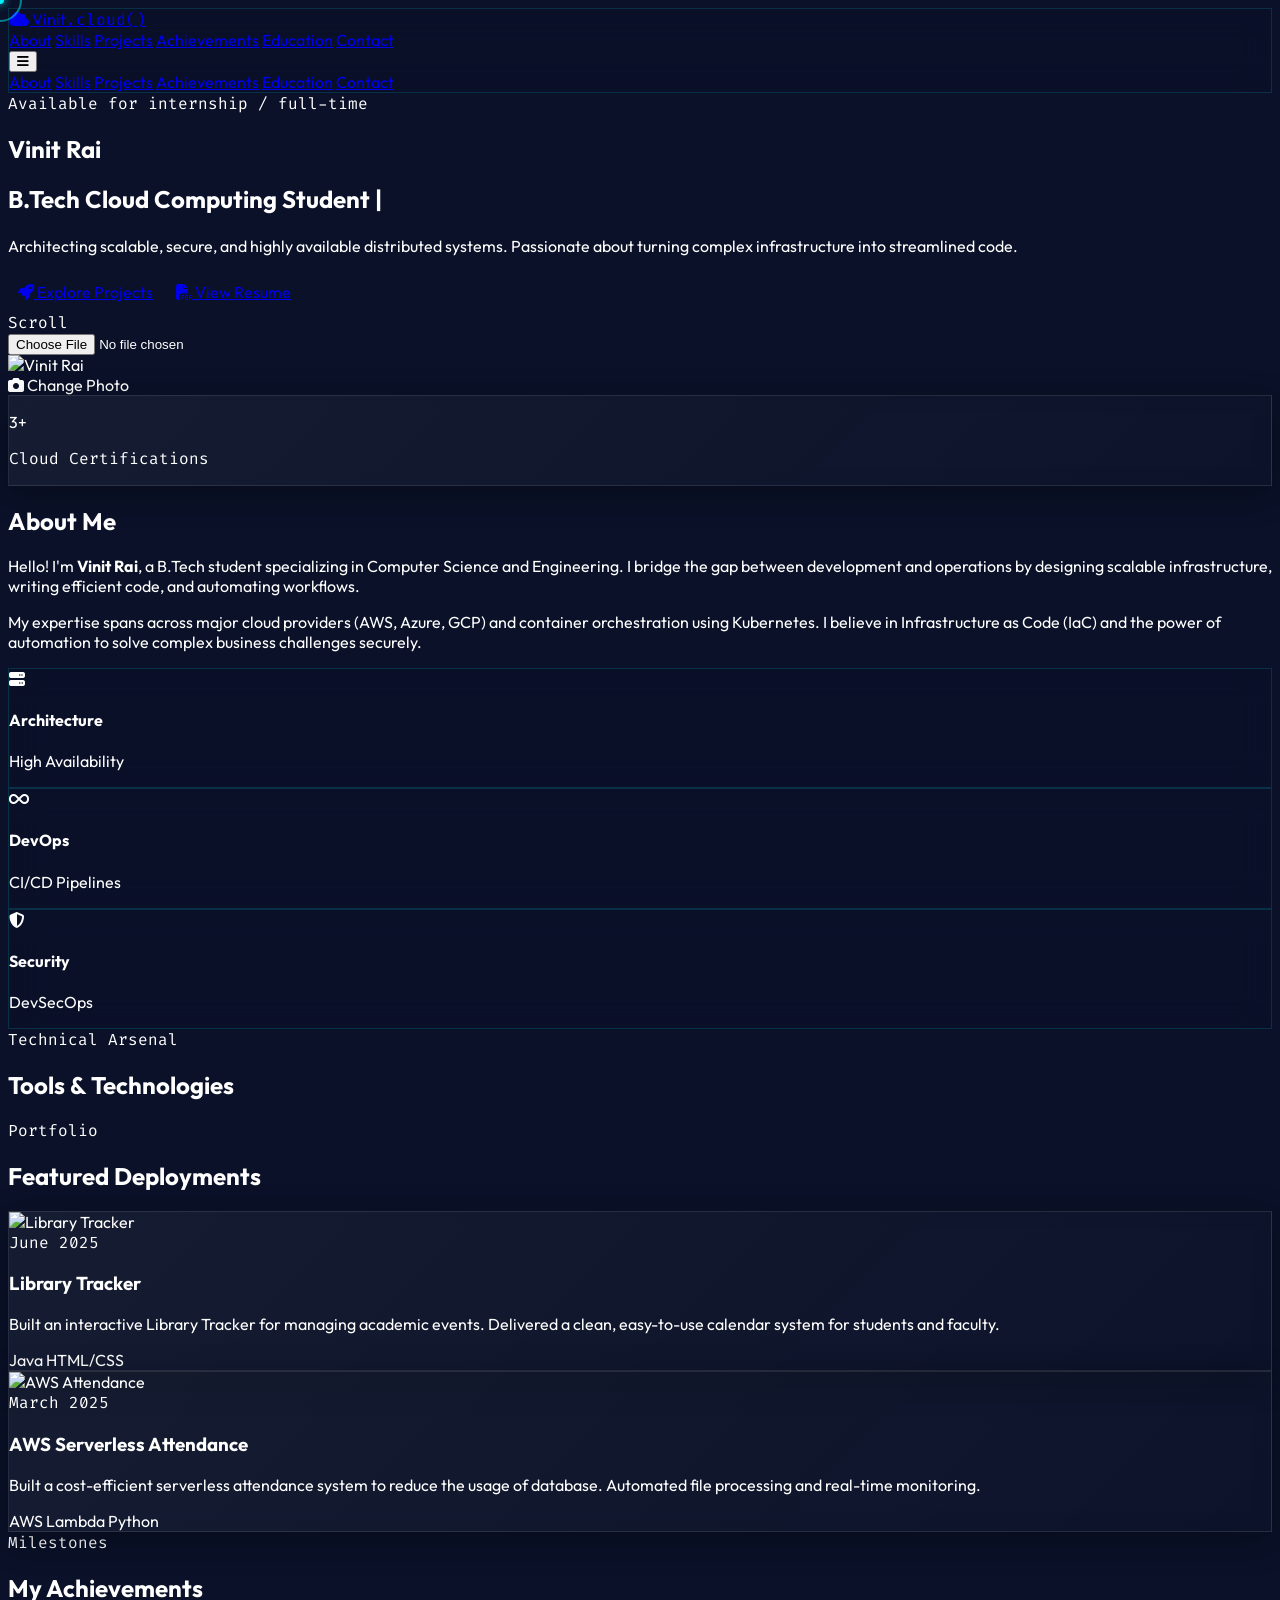
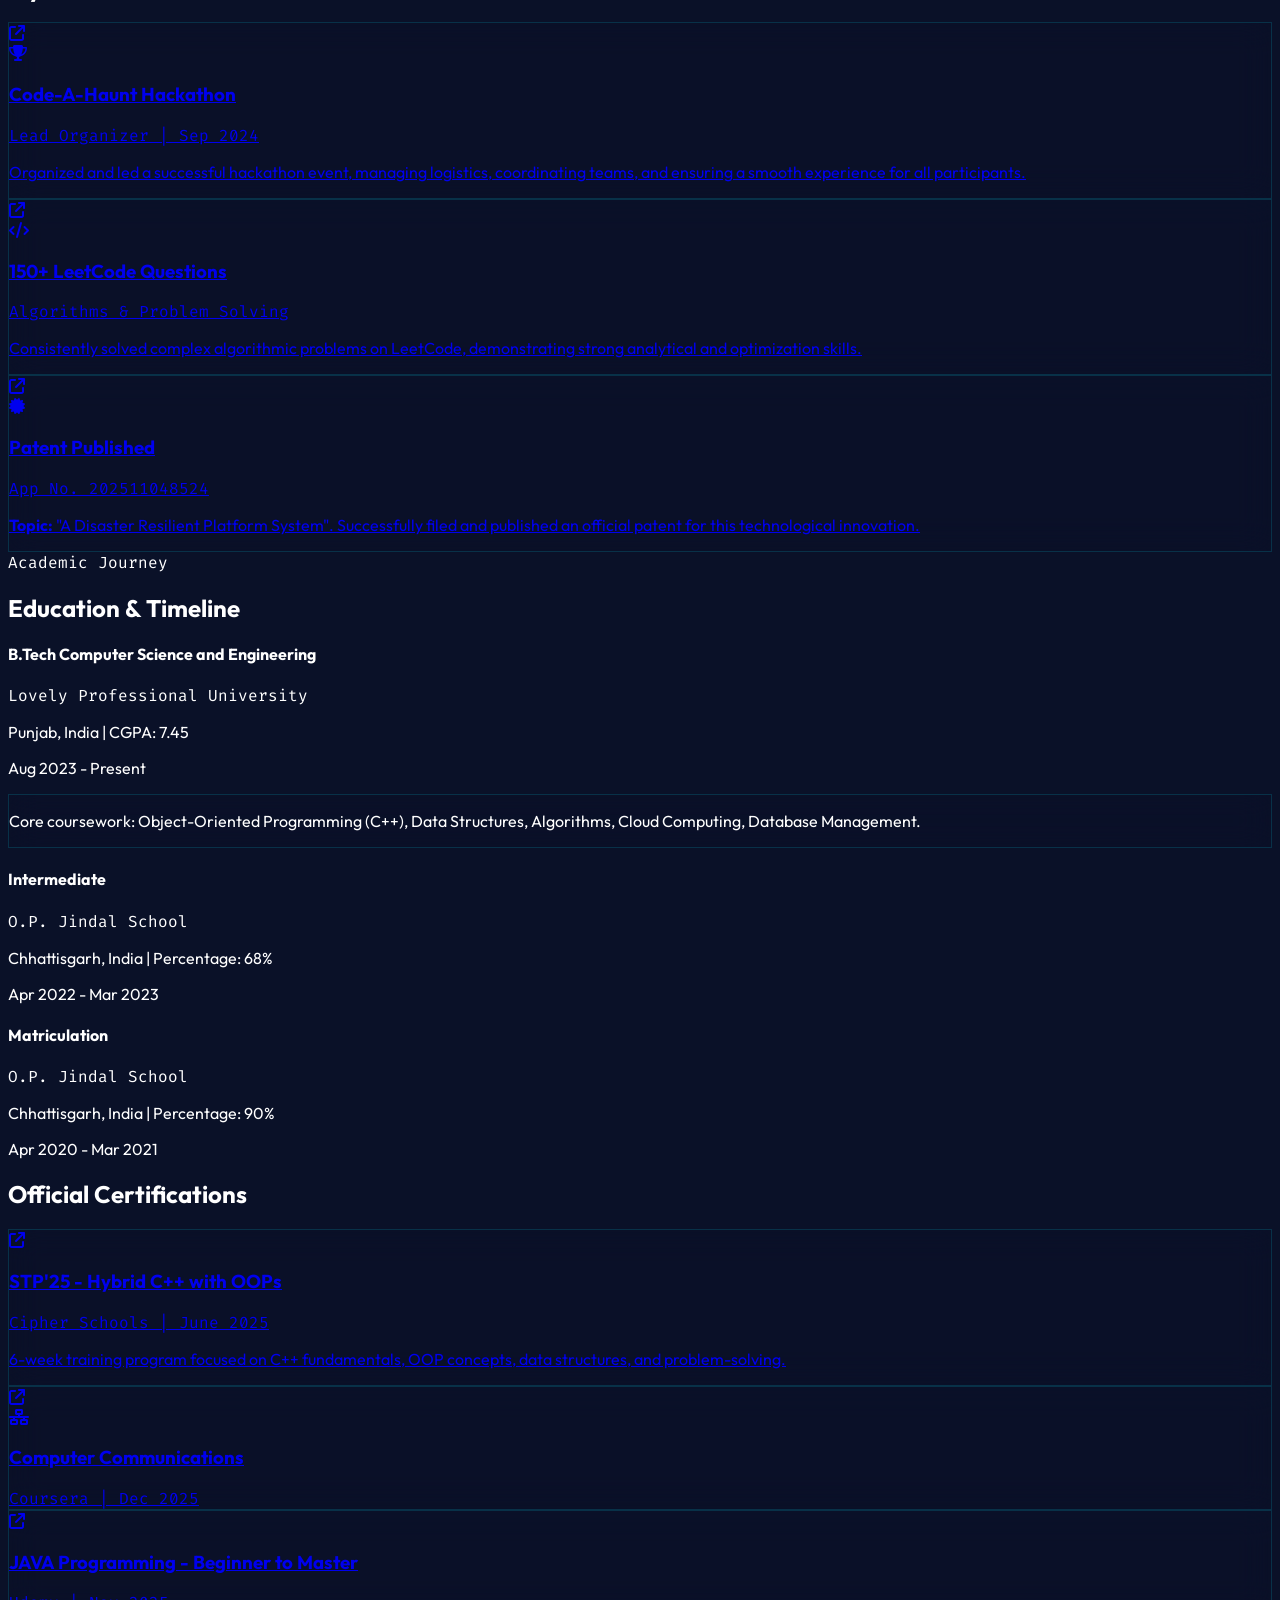
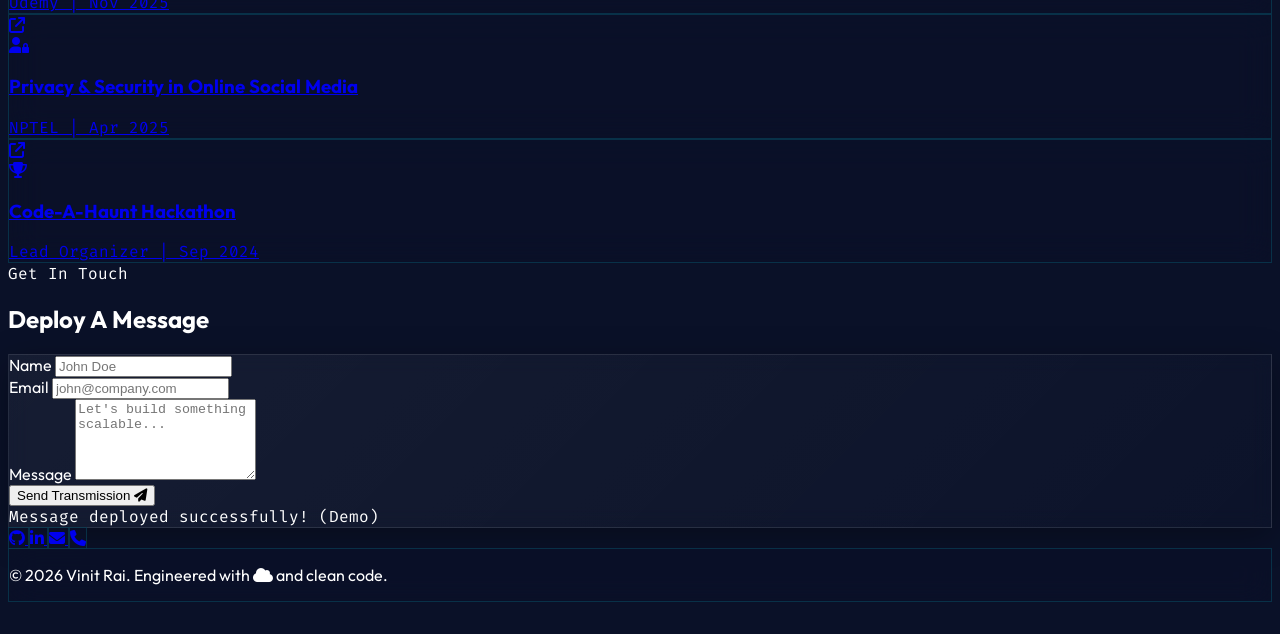
==== index.html @ 3e6a64eb "Initial commit of portfolio updates" ====
<!DOCTYPE html>
<html lang="en" class="scroll-smooth dark">

<head>
    <meta charset="UTF-8">
    <meta name="viewport" content="width=device-width, initial-scale=1.0">
    <title>Vinit Rai | Cloud Computing Portfolio</title>

    <!-- SEO & Meta -->
    <meta name="description"
        content="Portfolio of Vinit Rai, a passionate B.Tech Cloud Computing student focused on AWS, Azure, GCP, and full-stack DevOps architecture.">

    <!-- Fonts -->
    <link rel="preconnect" href="https://fonts.googleapis.com">
    <link rel="preconnect" href="https://fonts.gstatic.com" crossorigin>
    <link
        href="https://fonts.googleapis.com/css2?family=Outfit:wght@300;400;600;800&family=Fira+Code:wght@400;500&display=swap"
        rel="stylesheet">

    <!-- Icons -->
    <link rel="stylesheet" href="https://cdnjs.cloudflare.com/ajax/libs/font-awesome/6.4.0/css/all.min.css">
    <link rel="stylesheet" href="https://cdn.jsdelivr.net/gh/devicons/devicon@latest/devicon.min.css">

    <!-- AOS Animation -->
    <link href="https://cdnjs.cloudflare.com/ajax/libs/aos/2.3.4/aos.css" rel="stylesheet">
    <!-- Tailwind CSS with custom configuration -->
    <script src="https://cdn.tailwindcss.com"></script>
    <script>
        tailwind.config = {
            darkMode: 'class',
            theme: {
                extend: {
                    colors: {
                        cloud: {
                            900: '#0a1128', // Deep navy
                            800: '#162b4c',
                            neon: '#00f2fe', // Cyan accent
                            glow: '#4facfe'
                        }
                    },
                    animation: {
                        'float': 'float 6s ease-in-out infinite',
                        'type': 'type 3s ease-out .8s infinite alternate both',
                        'spin-slow': 'spin 8s linear infinite',
                        'bounce-slow': 'bounce 3s infinite'
                    },
                    keyframes: {
                        float: {
                            '0%, 100%': { transform: 'translateY(0)' },
                            '50%': { transform: 'translateY(-20px)' }
                        }
                    }
                }
            }
        }
    </script>

    <!-- Custom CSS -->
    <link rel="stylesheet" href="css/style.css">
</head>

<body class="selection:bg-cloud-neon selection:text-cloud-900">

    <!-- Custom Cursor Elements -->
    <div class="cursor-dot hidden md:block"></div>
    <div class="cursor-outline hidden md:block"></div>

    <!-- Container for dynamic component injection -->
    <div id="app"></div>

    <!-- Scripts -->
    <script src="https://cdnjs.cloudflare.com/ajax/libs/aos/2.3.4/aos.js"></script>
    <script>
        // Script loader to simulate a component-based frontend (like React/Next, but vanilla JS)
        // Similar architecture to aksh00001.github.io reference

        async function loadComponents() {
            const app = document.getElementById('app');
            const components = [
                'sections/navbar.html',
                'sections/hero.html',
                'sections/about.html',
                'sections/skills.html',
                'sections/projects.html',
                'sections/achievements.html',
                'sections/education.html',
                'sections/certifications.html',
                'sections/contact.html'
            ];

            // Wait for all HTML fetch promises to resolve
            const htmlContents = await Promise.all(
                components.map(async file => {
                    const response = await fetch(file);
                    return await response.text();
                })
            );

            // Append all HTML into DOM synchronously to prevent layout leaps
            app.innerHTML = htmlContents.join('');

            // Now inject the main custom scripts after DOM is built
            const script = document.createElement('script');
            script.src = 'js/script.js';
            document.body.appendChild(script);
        }

        // Initialize App
        document.addEventListener('DOMContentLoaded', loadComponents);
    </script>
</body>

</html>
---- css/style.css ----
@import url('https://fonts.googleapis.com/css2?family=Outfit:wght@300;400;600;800&family=Fira+Code:wght@400;500&display=swap');

body {
    font-family: 'Outfit', sans-serif;
    background: #0a1128;
    color: #ffffff;
    overflow-x: hidden;
    cursor: none;
}

.font-mono { font-family: 'Fira Code', monospace; }

/* Custom Scrollbar */
::-webkit-scrollbar { width: 8px; }
::-webkit-scrollbar-track { background: #0a1128; }
::-webkit-scrollbar-thumb { background: #162b4c; border-radius: 4px; border: 1px solid rgba(0,242,254,0.3); }
::-webkit-scrollbar-thumb:hover { background: #00f2fe; }

/* Glassmorphism */
.glass {
    background: rgba(10, 17, 40, 0.7);
    backdrop-filter: blur(16px);
    -webkit-backdrop-filter: blur(16px);
    border: 1px solid rgba(0, 242, 254, 0.15);
}

.glass-card {
    background: linear-gradient(135deg, rgba(255,255,255,0.05) 0%, rgba(255,255,255,0.01) 100%);
    backdrop-filter: blur(10px);
    border: 1px solid rgba(255,255,255,0.1);
    box-shadow: 0 8px 32px 0 rgba(0, 0, 0, 0.3);
    transition: all 0.4s cubic-bezier(0.175, 0.885, 0.32, 1.275);
}
.glass-card:hover {
    transform: translateY(-10px) scale(1.02);
    border-color: rgba(0, 242, 254, 0.5);
    box-shadow: 0 15px 45px rgba(0, 242, 254, 0.2);
}

/* 3D Flip */
.perspective { perspective: 1000px; }
.transform-style-3d { transform-style: preserve-3d; }
.backface-hidden { backface-visibility: hidden; }
.rotate-y-180 { transform: rotateY(180deg); }

.skill-card:hover .skill-inner { transform: rotateY(180deg); }

/* Neon Glow */
.neon-text {
    text-shadow: 0 0 10px rgba(0, 242, 254, 0.5), 0 0 20px rgba(0, 242, 254, 0.3);
}
.neon-border:hover {
    box-shadow: 0 0 15px rgba(0, 242, 254, 0.5), inset 0 0 10px rgba(0, 242, 254, 0.2);
}

/* Magnetic Button Hover handled in JS + CSS */
.magnetic-wrap { display: inline-block; padding: 10px; }
.btn-magnetic { transition: transform 0.2s cubic-bezier(0.2, 0.8, 0.2, 1); }

/* Particle Canvas */
#particles-bg { position: absolute; top: 0; left: 0; width: 100%; height: 100%; z-index: -1; }

/* Custom Cursor */
.cursor-dot {
    width: 8px; height: 8px; background: #00f2fe; border-radius: 50%;
    position: fixed; top: 0; left: 0; pointer-events: none; z-index: 10000;
    transform: translate(-50%, -50%); transition: width 0.3s, height 0.3s, background 0.3s;
    box-shadow: 0 0 10px #00f2fe;
}
.cursor-outline {
    width: 40px; height: 40px; border: 2px solid rgba(0, 242, 254, 0.5); border-radius: 50%;
    position: fixed; top: 0; left: 0; pointer-events: none; z-index: 9999;
    transform: translate(-50%, -50%); transition: 0.15s ease-out;
}
a:hover ~ .cursor-dot, button:hover ~ .cursor-dot {
    width: 50px; height: 50px; background: rgba(0, 242, 254, 0.2); mix-blend-mode: screen;
}
a:hover ~ .cursor-outline, button:hover ~ .cursor-outline { opacity: 0; }

/* Underline flow hover */
.hover-underline { position: relative; }
.hover-underline::after {
    content: ''; position: absolute; width: 0; height: 2px; bottom: -4px; left: 0;
    background-color: #00f2fe; transition: width 0.3s ease;
}
.hover-underline:hover::after { width: 100%; }

/* Modal */
#project-modal { transition: opacity 0.3s ease, visibility 0.3s ease; }
#project-modal.hidden { opacity: 0; visibility: hidden; }
#project-modal.visible { opacity: 1; visibility: visible; }
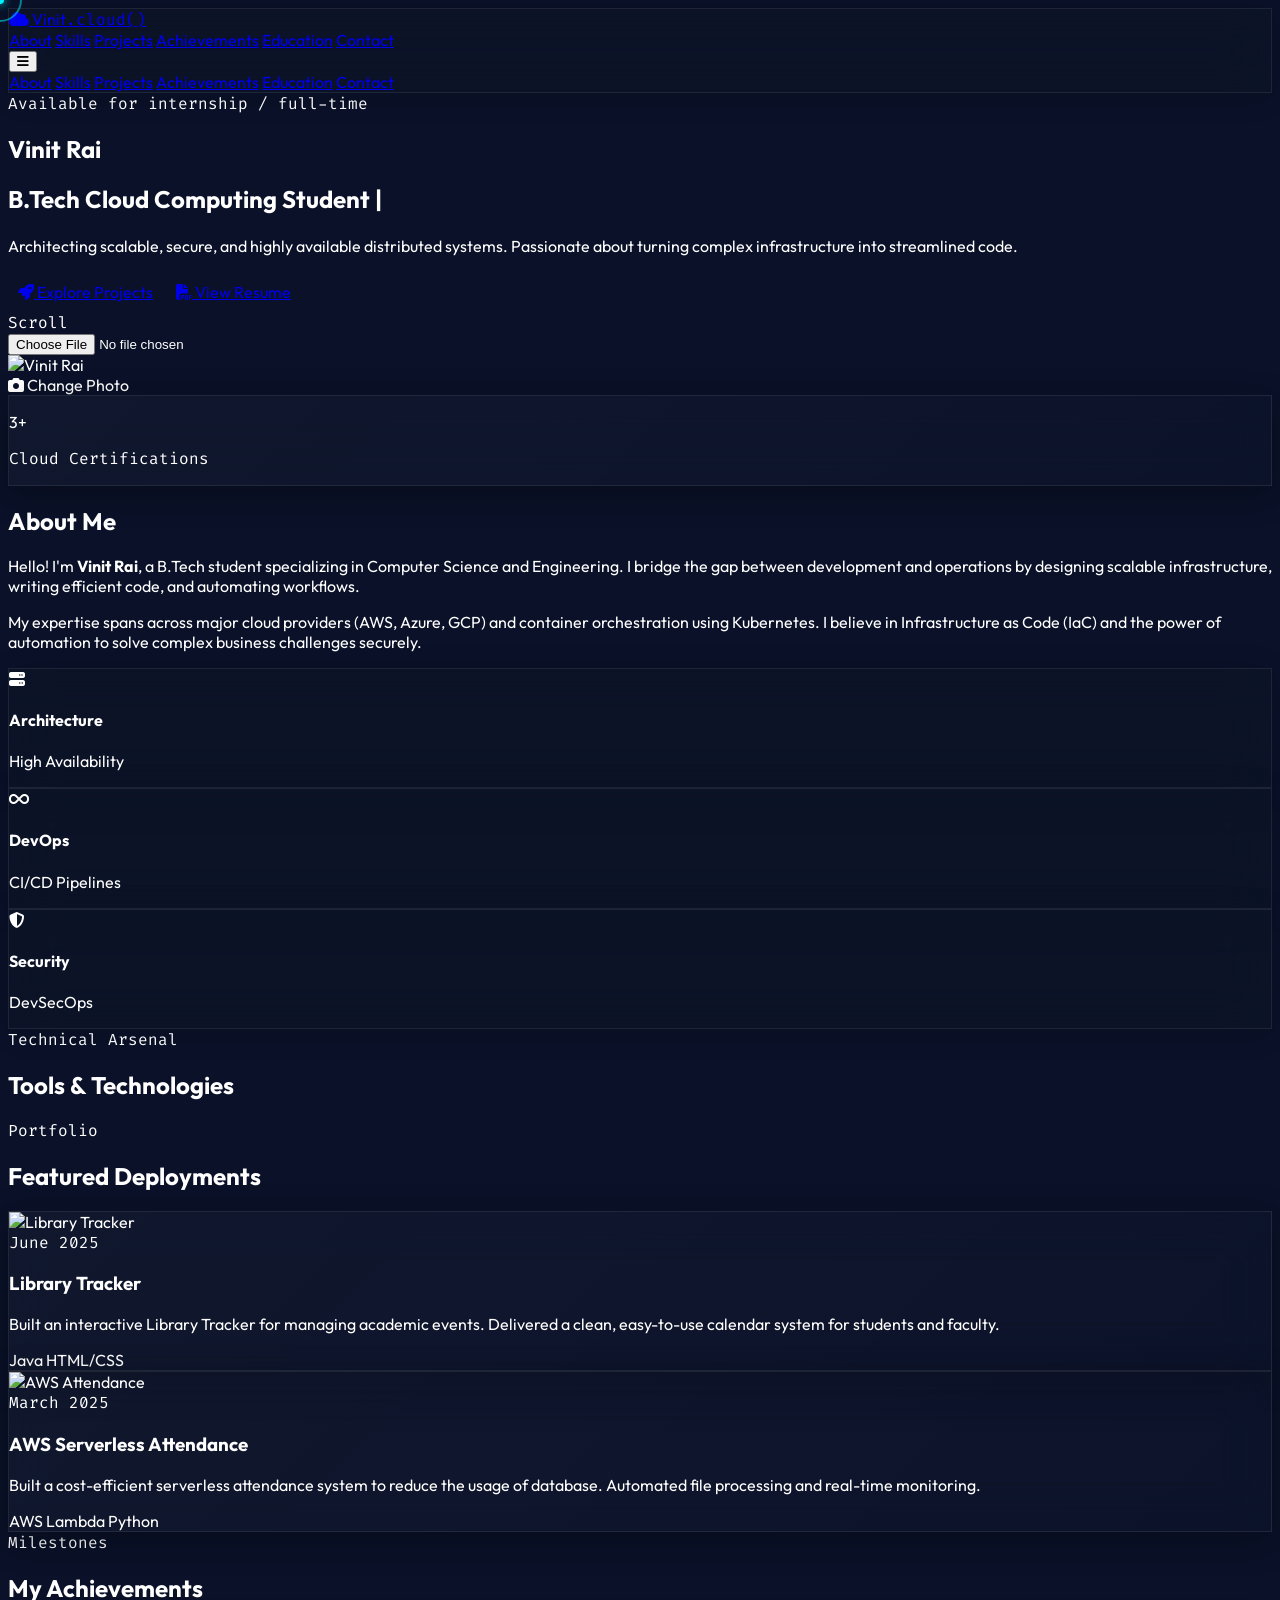
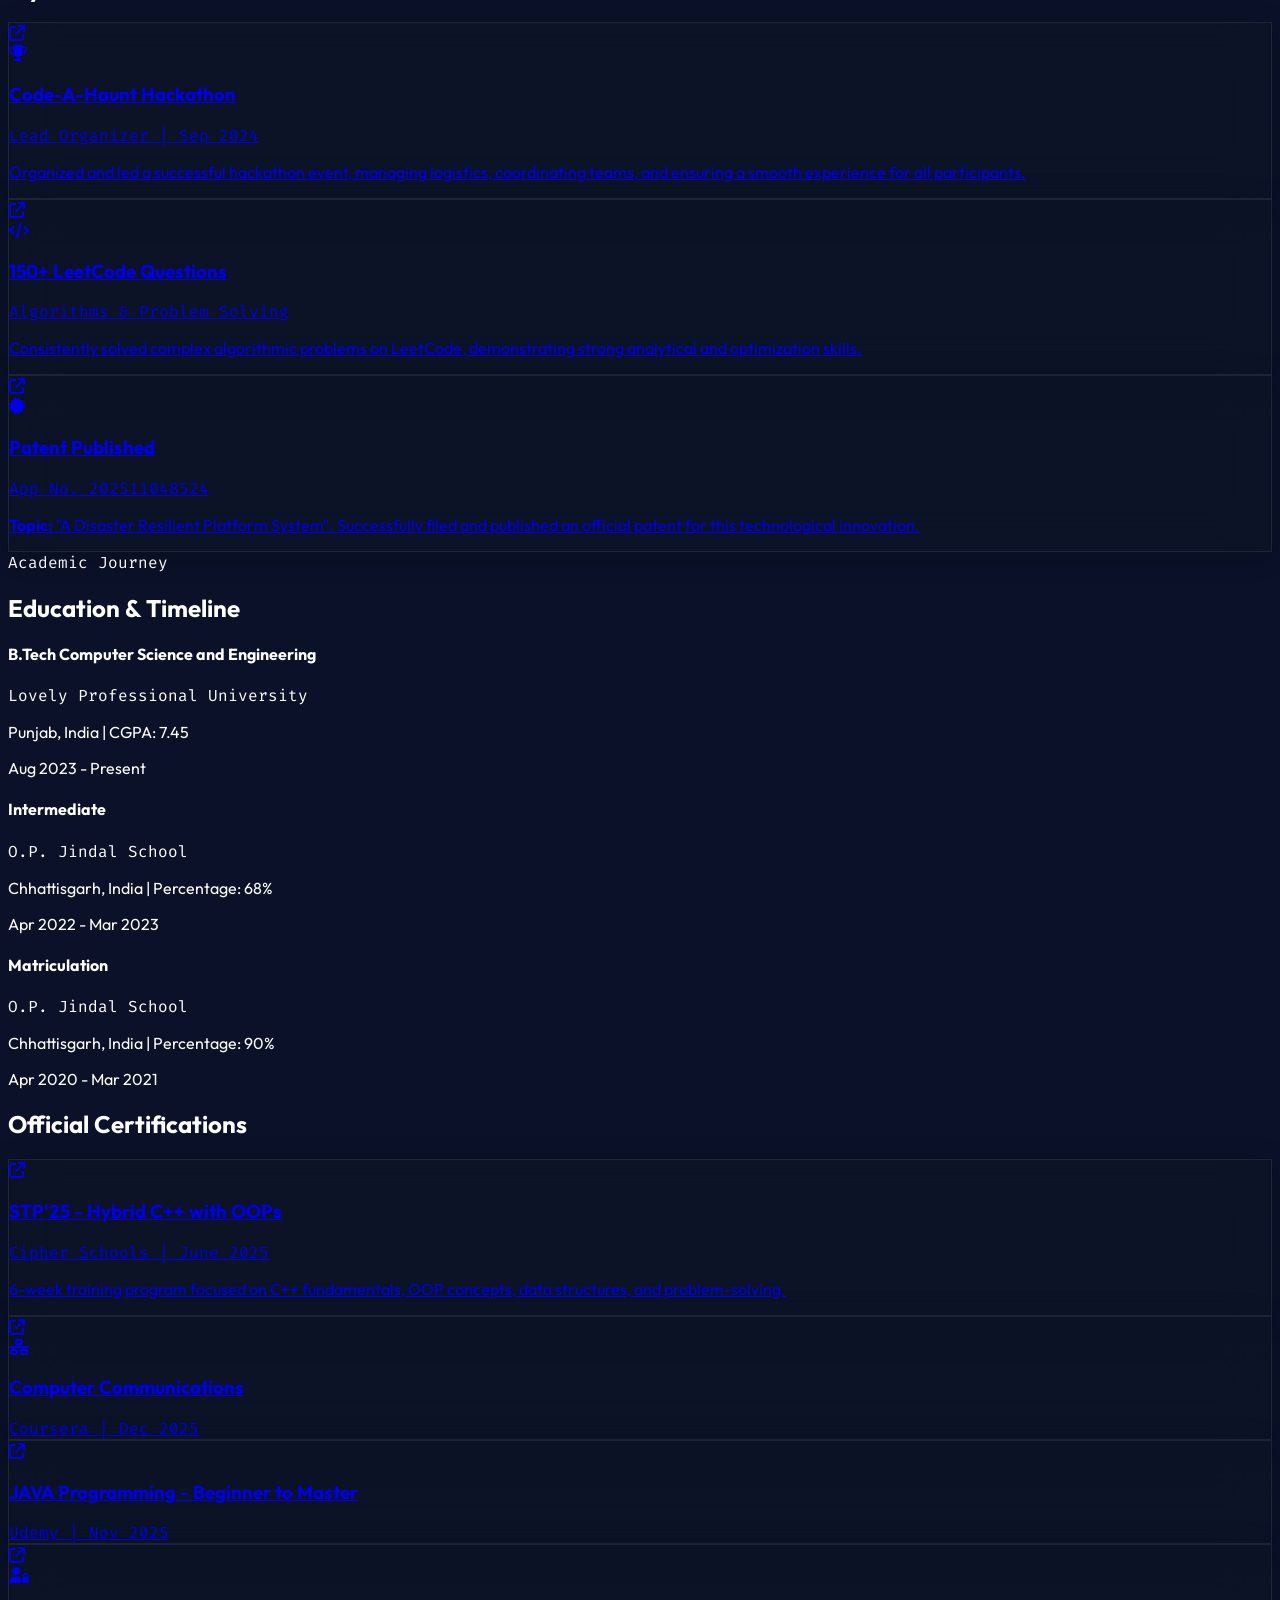
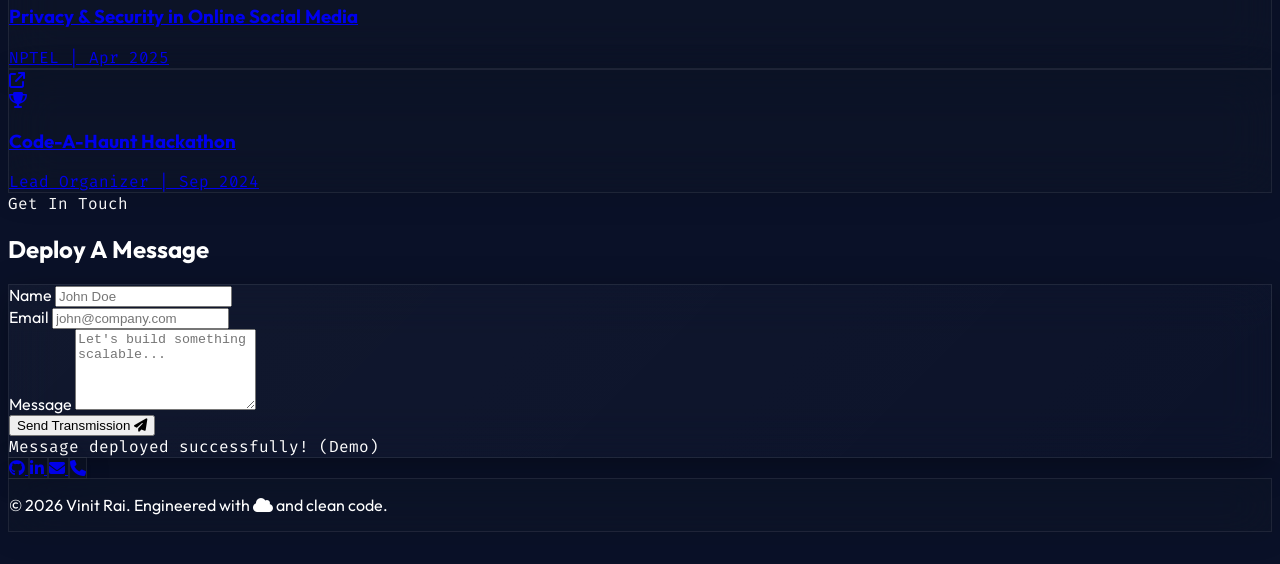
==== commit 3c324915: "Revamp to Modern Cloud Theme and fix navbar mobile visibility" ====
--- a/index.html
+++ b/index.html
@@ -32,22 +32,29 @@
                 extend: {
                     colors: {
                         cloud: {
-                            900: '#0a1128', // Deep navy
-                            800: '#162b4c',
-                            neon: '#00f2fe', // Cyan accent
-                            glow: '#4facfe'
+                            900: '#030712', // Darker, cleaner deep slate background (modern cloud style)
+                            800: '#111827', // Lighter slate
+                            neon: '#06b6d4', // Vibrant Cyan (Tailwind Cyan-500)
+                            glow: '#3b82f6'  // Electric Blue (Tailwind Blue-500)
                         }
                     },
                     animation: {
                         'float': 'float 6s ease-in-out infinite',
                         'type': 'type 3s ease-out .8s infinite alternate both',
-                        'spin-slow': 'spin 8s linear infinite',
-                        'bounce-slow': 'bounce 3s infinite'
+                        'spin-slow': 'spin 15s linear infinite',
+                        'bounce-slow': 'bounce 3s infinite',
+                        'blob': 'blob 10s infinite'
                     },
                     keyframes: {
                         float: {
                             '0%, 100%': { transform: 'translateY(0)' },
                             '50%': { transform: 'translateY(-20px)' }
+                        },
+                        blob: {
+                            '0%': { transform: 'translate(0px, 0px) scale(1)' },
+                            '33%': { transform: 'translate(30px, -50px) scale(1.1)' },
+                            '66%': { transform: 'translate(-20px, 20px) scale(0.9)' },
+                            '100%': { transform: 'translate(0px, 0px) scale(1)' }
                         }
                     }
                 }
@@ -59,14 +66,21 @@
     <link rel="stylesheet" href="css/style.css">
 </head>
 
-<body class="selection:bg-cloud-neon selection:text-cloud-900">
+<body class="selection:bg-cloud-neon selection:text-white bg-cloud-900 text-white overflow-x-hidden min-h-screen relative">
+
+    <!-- Aurora Mesh / Cloud Gradient Background Elements -->
+    <div class="fixed inset-0 z-0 overflow-hidden pointer-events-none">
+        <div class="absolute top-0 left-1/4 w-96 h-96 bg-cloud-neon/20 rounded-full mix-blend-screen filter blur-[100px] animate-blob"></div>
+        <div class="absolute top-0 right-1/4 w-96 h-96 bg-cloud-glow/20 rounded-full mix-blend-screen filter blur-[100px] animate-blob animation-delay-2000"></div>
+        <div class="absolute -bottom-32 left-1/3 w-96 h-96 bg-purple-500/20 rounded-full mix-blend-screen filter blur-[100px] animate-blob animation-delay-4000"></div>
+    </div>
 
     <!-- Custom Cursor Elements -->
-    <div class="cursor-dot hidden md:block"></div>
-    <div class="cursor-outline hidden md:block"></div>
+    <div class="cursor-dot hidden md:block z-[9999]"></div>
+    <div class="cursor-outline hidden md:block z-[9998]"></div>
 
     <!-- Container for dynamic component injection -->
-    <div id="app"></div>
+    <div id="app" class="relative z-10"></div>
 
     <!-- Scripts -->
     <script src="https://cdnjs.cloudflare.com/ajax/libs/aos/2.3.4/aos.js"></script>
--- a/css/style.css
+++ b/css/style.css
@@ -18,23 +18,26 @@
 
 /* Glassmorphism */
 .glass {
-    background: rgba(10, 17, 40, 0.7);
-    backdrop-filter: blur(16px);
-    -webkit-backdrop-filter: blur(16px);
-    border: 1px solid rgba(0, 242, 254, 0.15);
+    background: rgba(17, 24, 39, 0.4);
+    backdrop-filter: blur(24px);
+    -webkit-backdrop-filter: blur(24px);
+    border: 1px solid rgba(255, 255, 255, 0.08);
+    box-shadow: 0 4px 30px rgba(0, 0, 0, 0.1);
 }
 
 .glass-card {
-    background: linear-gradient(135deg, rgba(255,255,255,0.05) 0%, rgba(255,255,255,0.01) 100%);
-    backdrop-filter: blur(10px);
-    border: 1px solid rgba(255,255,255,0.1);
+    background: linear-gradient(135deg, rgba(255,255,255,0.03) 0%, rgba(255,255,255,0.01) 100%);
+    backdrop-filter: blur(24px);
+    -webkit-backdrop-filter: blur(24px);
+    border: 1px solid rgba(255,255,255,0.08);
     box-shadow: 0 8px 32px 0 rgba(0, 0, 0, 0.3);
     transition: all 0.4s cubic-bezier(0.175, 0.885, 0.32, 1.275);
 }
 .glass-card:hover {
     transform: translateY(-10px) scale(1.02);
-    border-color: rgba(0, 242, 254, 0.5);
-    box-shadow: 0 15px 45px rgba(0, 242, 254, 0.2);
+    border-color: rgba(6, 182, 212, 0.5); /* using the new neon */
+    box-shadow: 0 15px 45px rgba(6, 182, 212, 0.2);
+    background: linear-gradient(135deg, rgba(255,255,255,0.06) 0%, rgba(255,255,255,0.02) 100%);
 }
 
 /* 3D Flip */
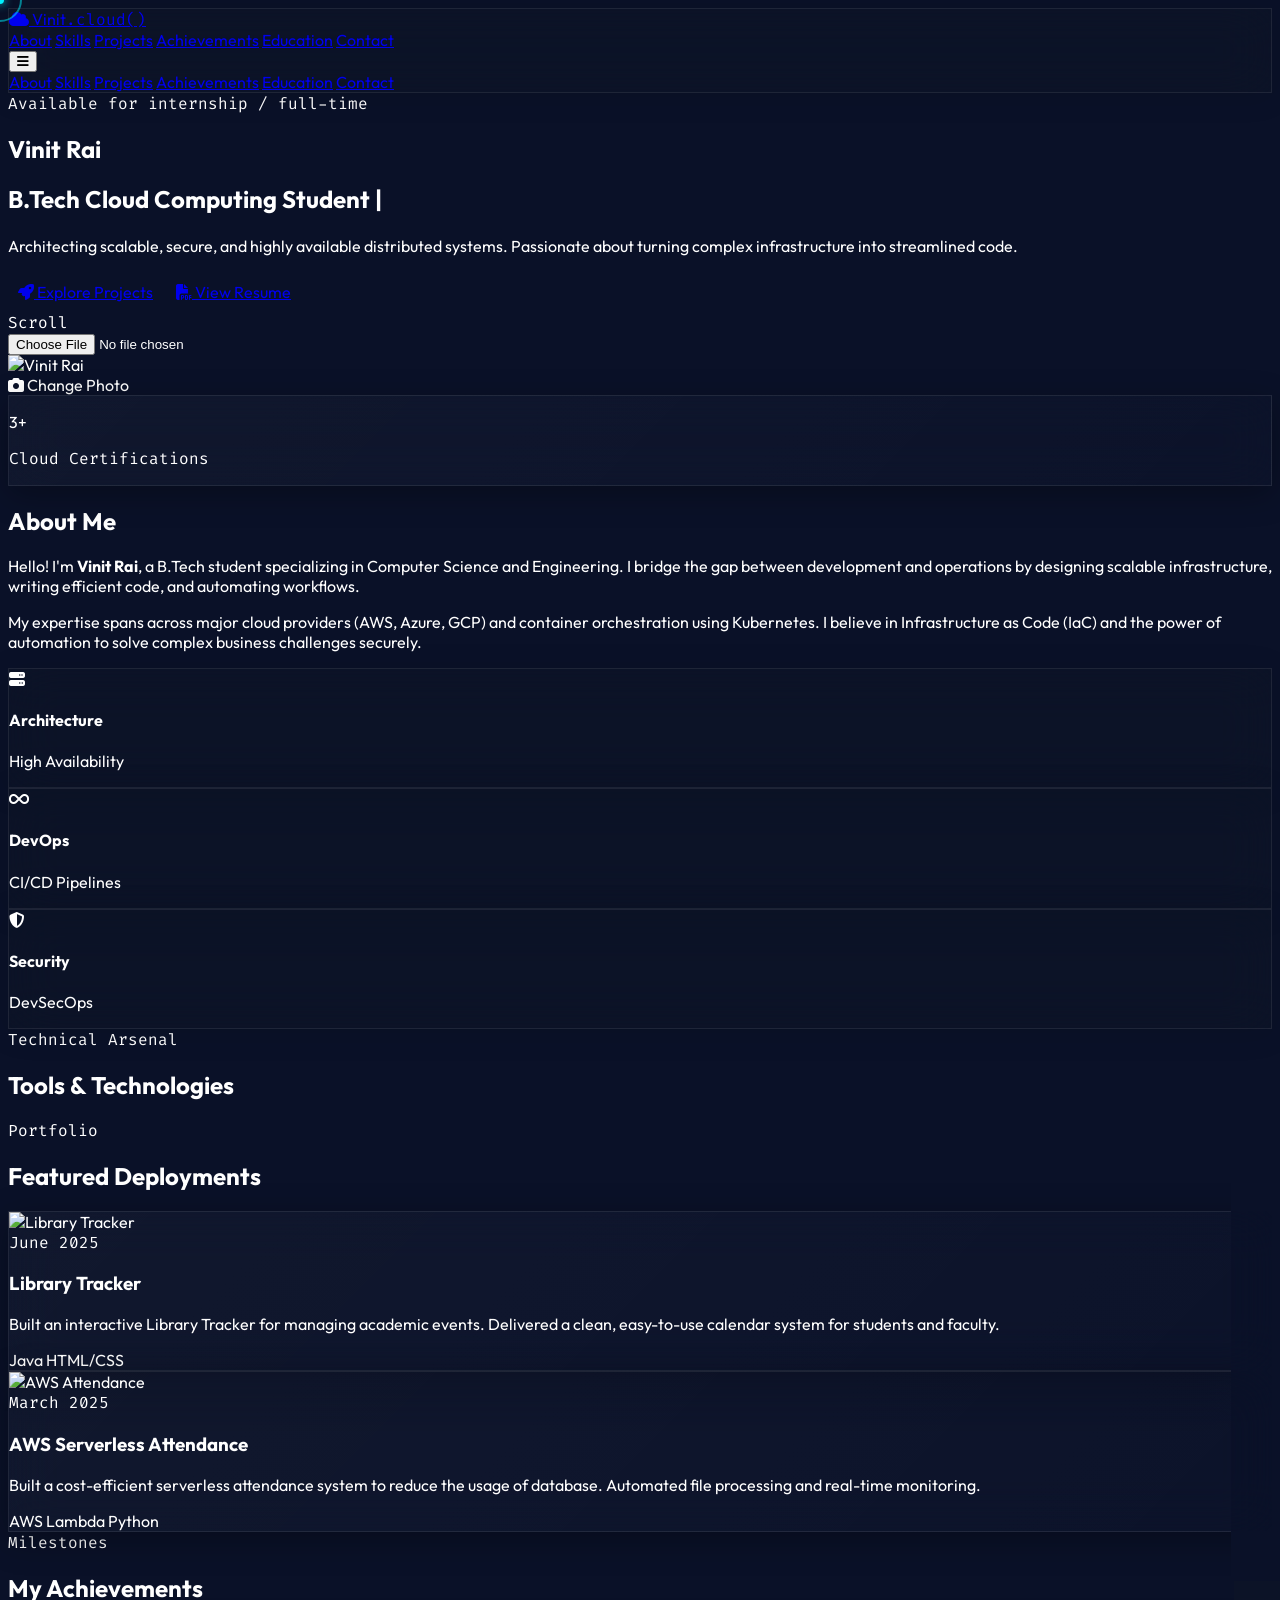
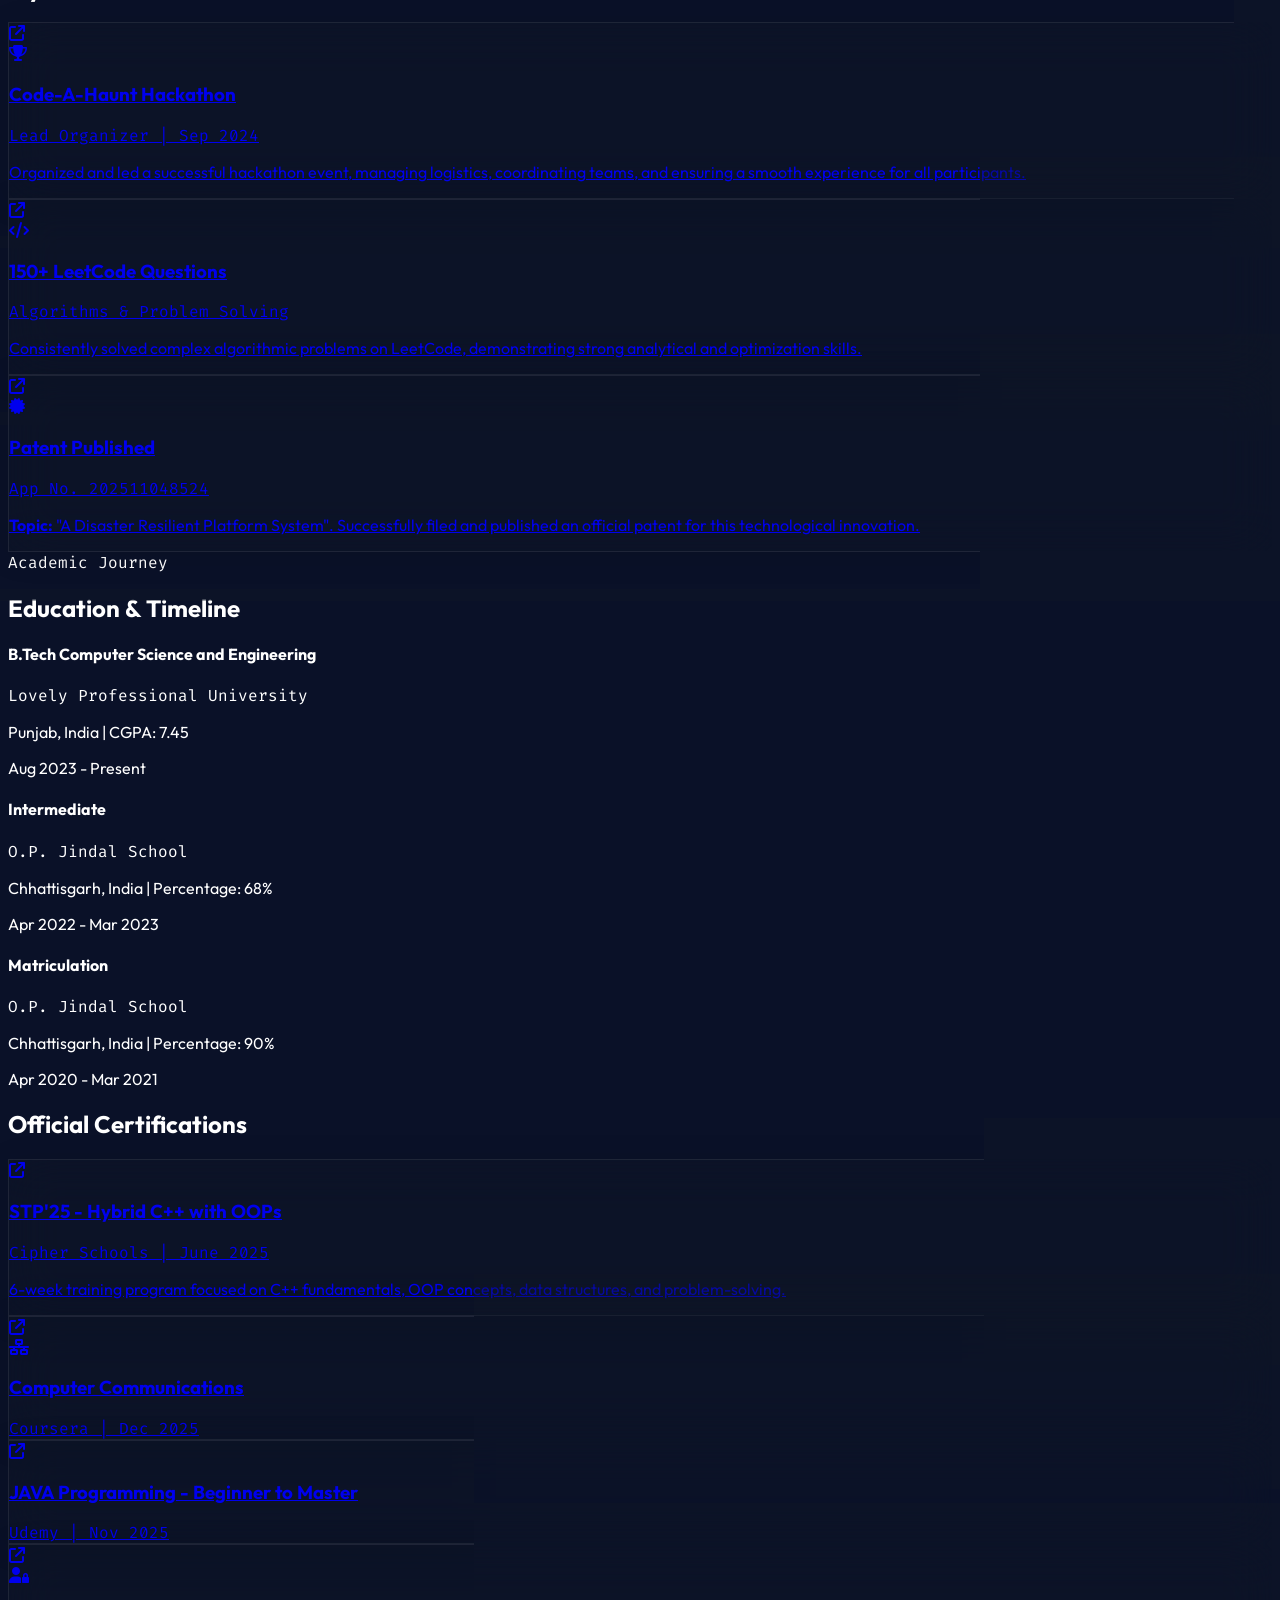
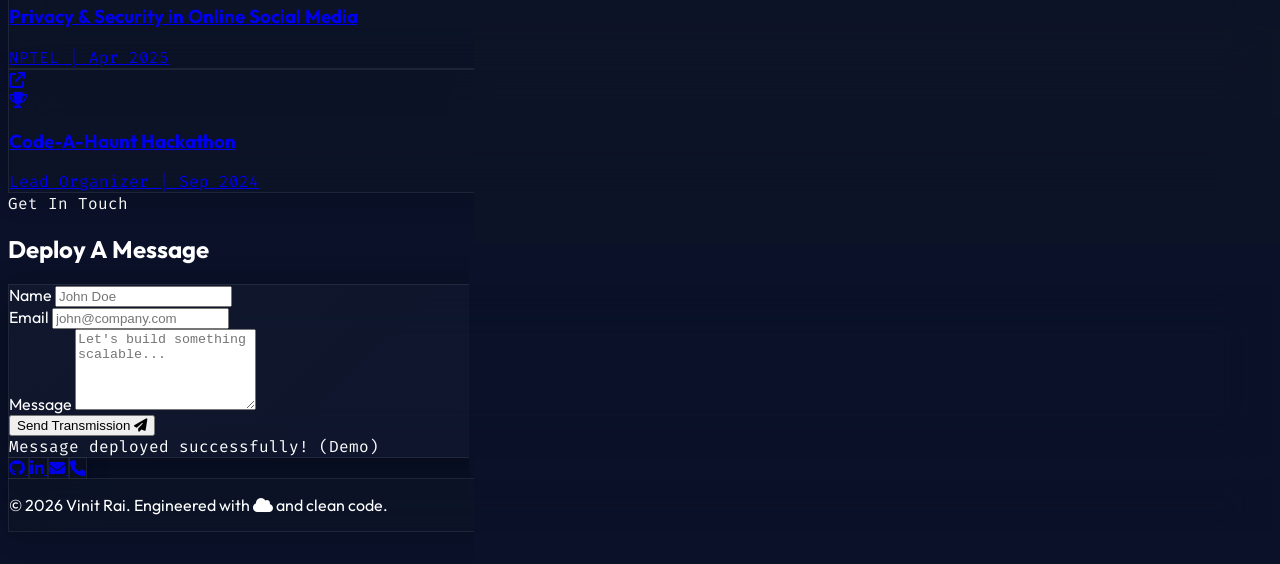
==== commit 2fba4b98: "Move floating devicons globally and add Docker" ====
--- a/index.html
+++ b/index.html
@@ -73,6 +73,12 @@
         <div class="absolute top-0 left-1/4 w-96 h-96 bg-cloud-neon/20 rounded-full mix-blend-screen filter blur-[100px] animate-blob"></div>
         <div class="absolute top-0 right-1/4 w-96 h-96 bg-cloud-glow/20 rounded-full mix-blend-screen filter blur-[100px] animate-blob animation-delay-2000"></div>
         <div class="absolute -bottom-32 left-1/3 w-96 h-96 bg-purple-500/20 rounded-full mix-blend-screen filter blur-[100px] animate-blob animation-delay-4000"></div>
+        
+        <!-- Global Floating Tech Icons -->
+        <i class="devicon-amazonwebservices-plain-wordmark text-6xl absolute top-[15%] left-[8%] opacity-10 animate-float" style="animation-delay: 0s;"></i>
+        <i class="devicon-azure-plain text-6xl absolute top-[40%] right-[10%] opacity-10 animate-float" style="animation-delay: 2s;"></i>
+        <i class="devicon-kubernetes-plain text-6xl absolute top-[65%] left-[12%] opacity-10 animate-float" style="animation-delay: 4s;"></i>
+        <i class="devicon-docker-plain text-6xl absolute top-[85%] right-[15%] opacity-10 animate-float" style="animation-delay: 1s;"></i>
     </div>
 
     <!-- Custom Cursor Elements -->
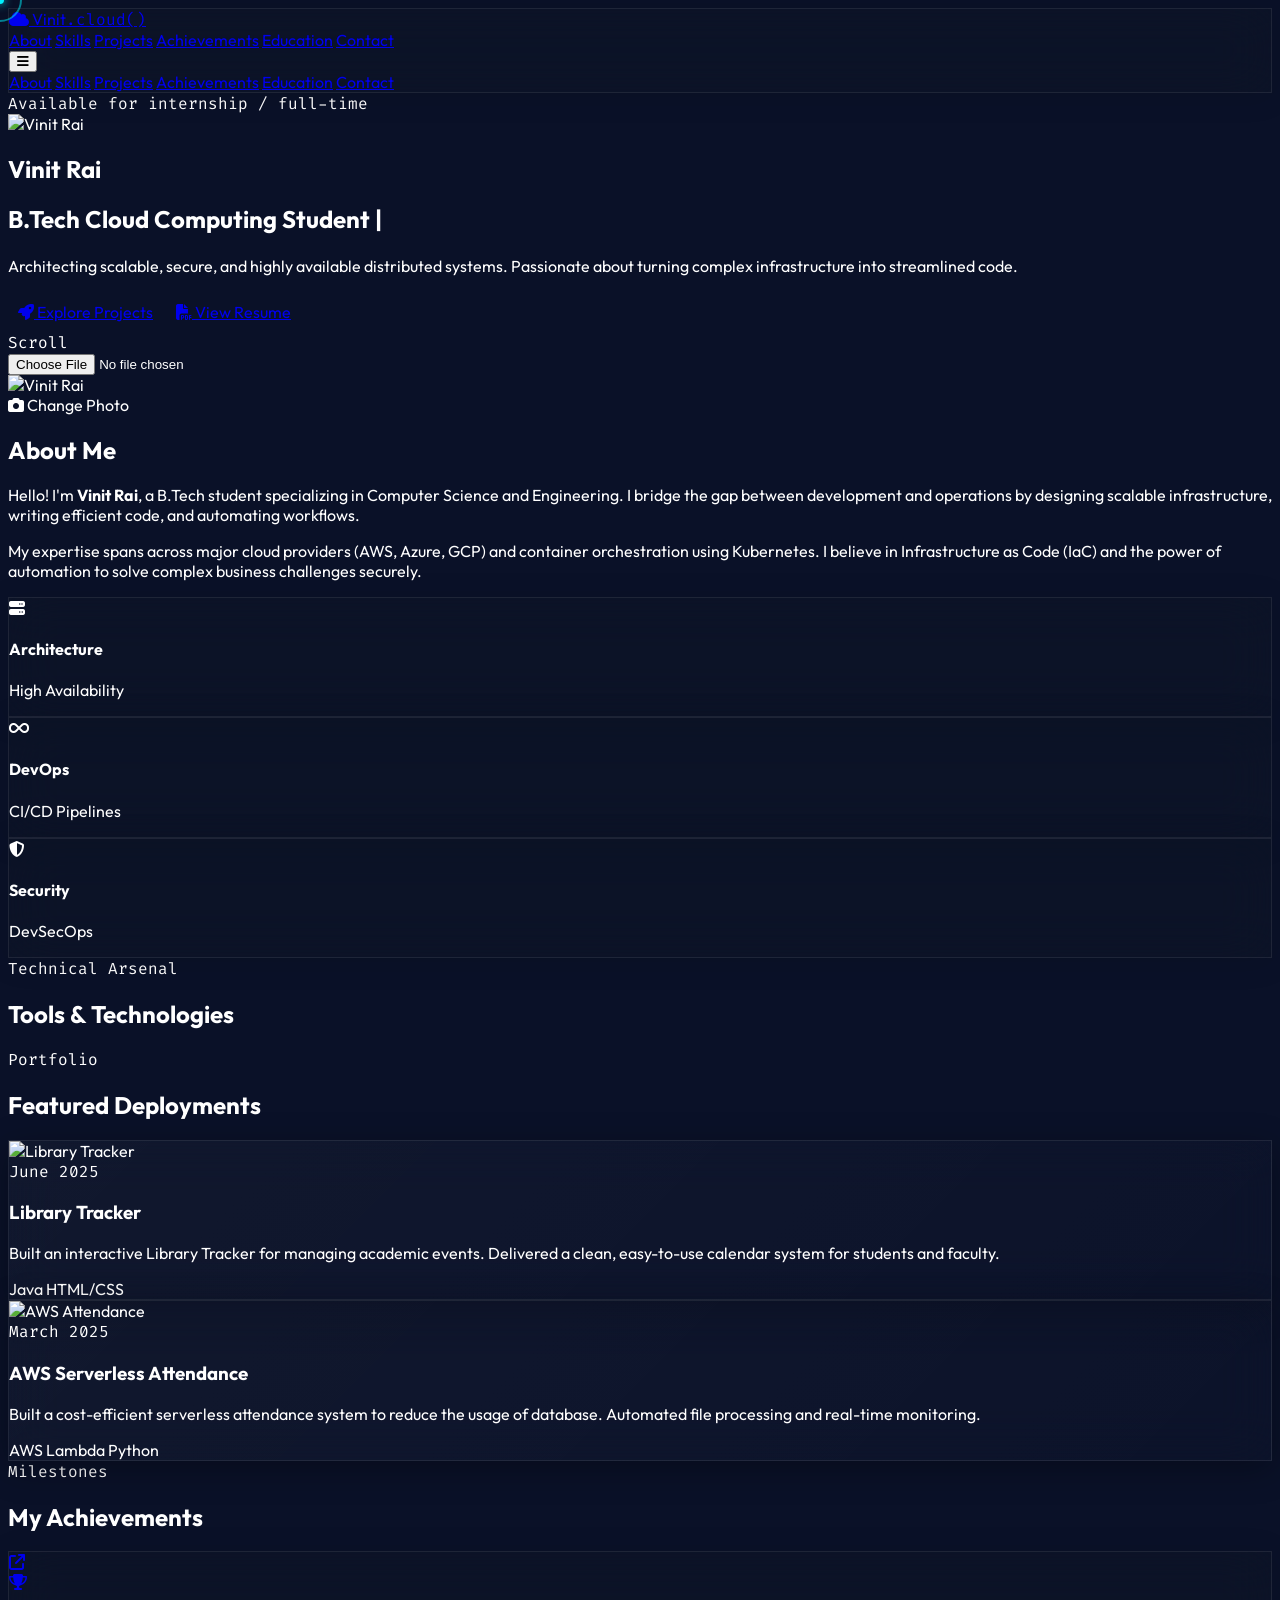
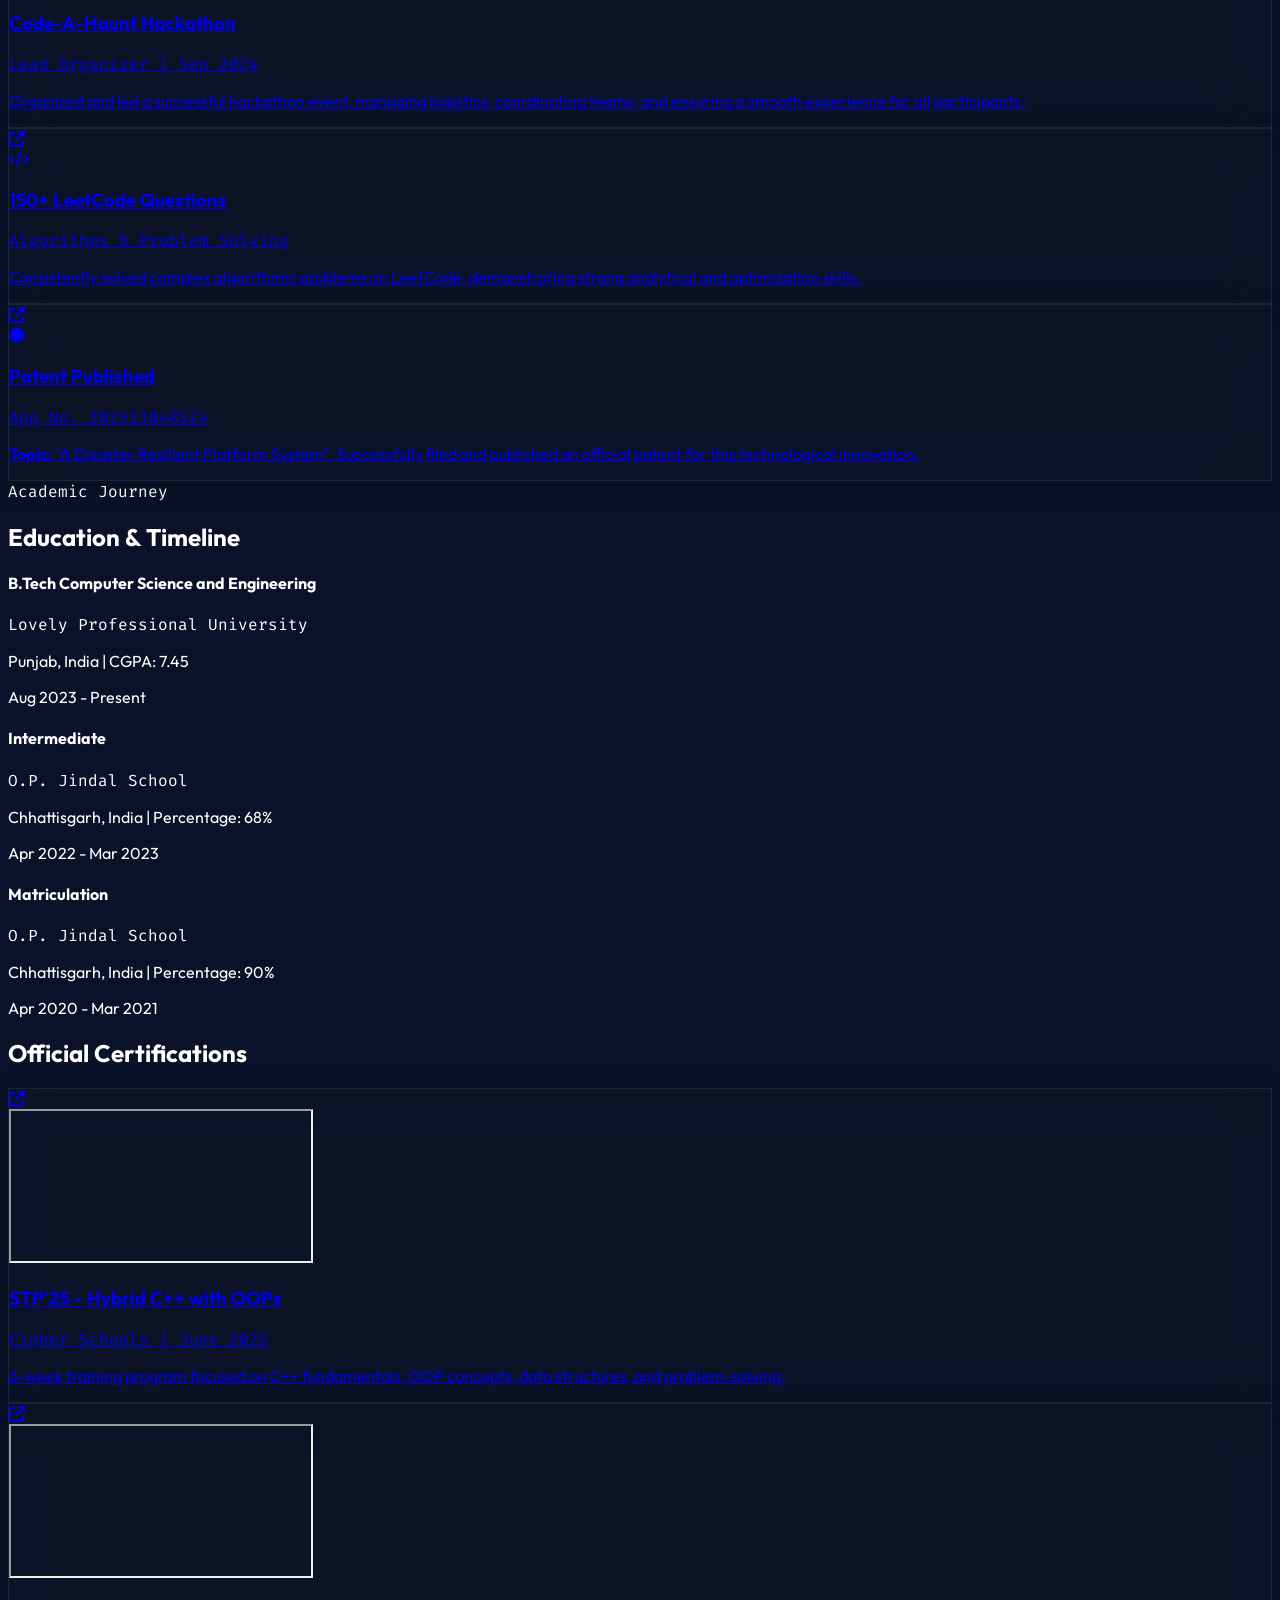
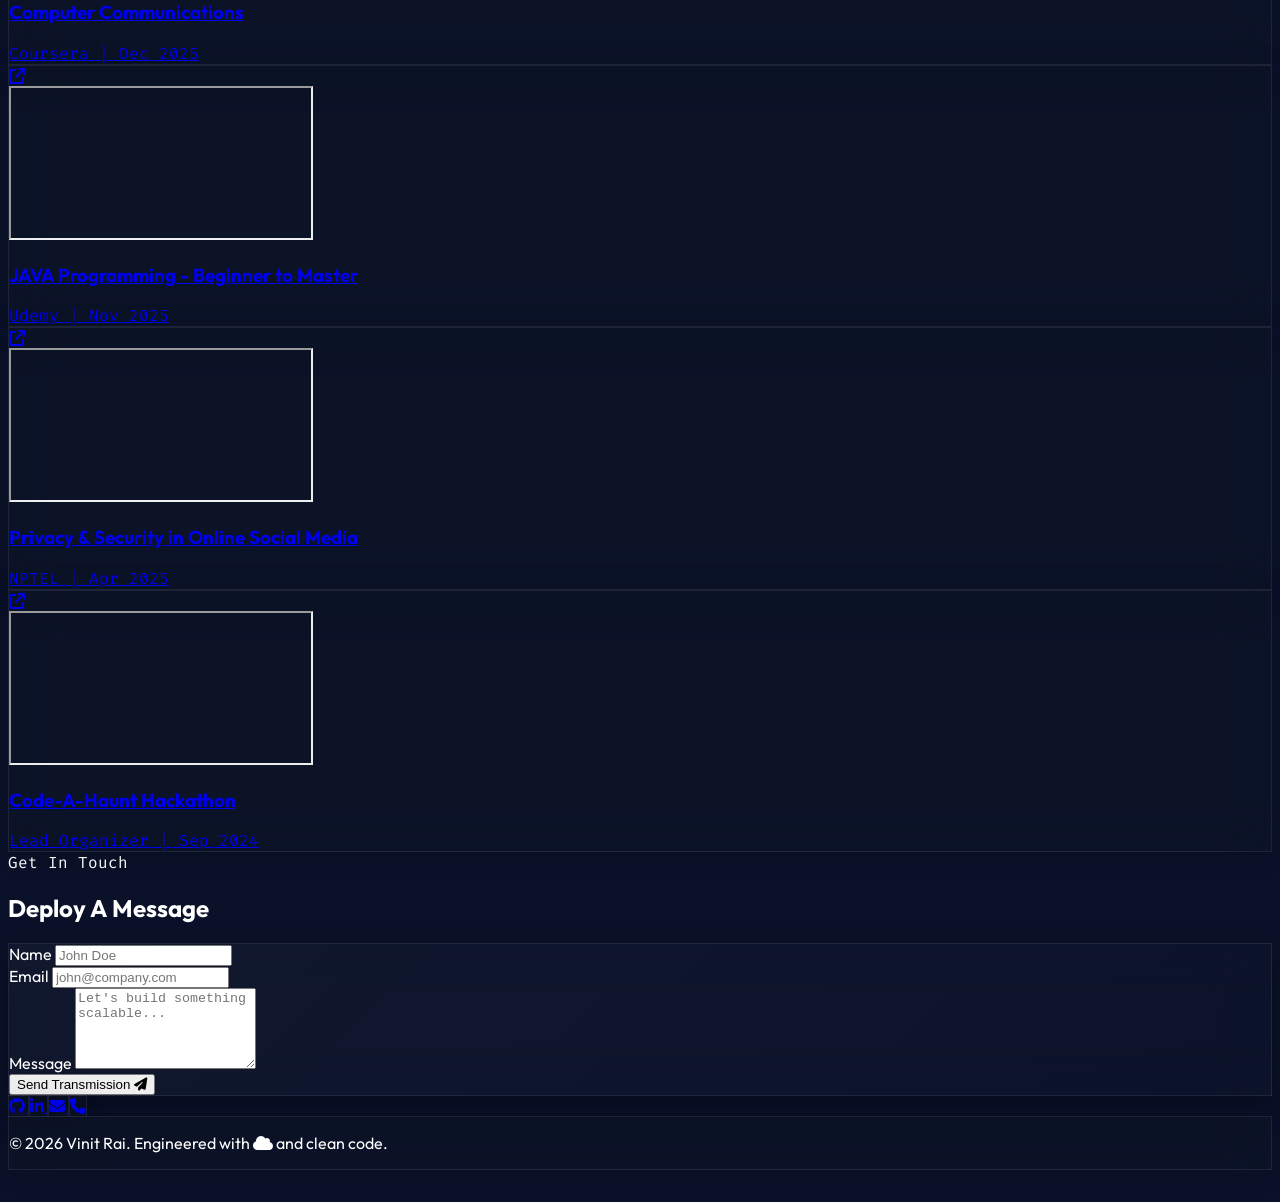
==== commit bee7c62e: "Add cache-busting to bypass Vercel aggressive static cache for formsubmit" ====
--- a/index.html
+++ b/index.html
@@ -109,9 +109,10 @@
             ];
 
             // Wait for all HTML fetch promises to resolve
+            const cacheBuster = new Date().getTime();
             const htmlContents = await Promise.all(
                 components.map(async file => {
-                    const response = await fetch(file);
+                    const response = await fetch(`${file}?v=${cacheBuster}`);
                     return await response.text();
                 })
             );
@@ -121,7 +122,7 @@
 
             // Now inject the main custom scripts after DOM is built
             const script = document.createElement('script');
-            script.src = 'js/script.js';
+            script.src = `js/script.js?v=${cacheBuster}`;
             document.body.appendChild(script);
         }
 
